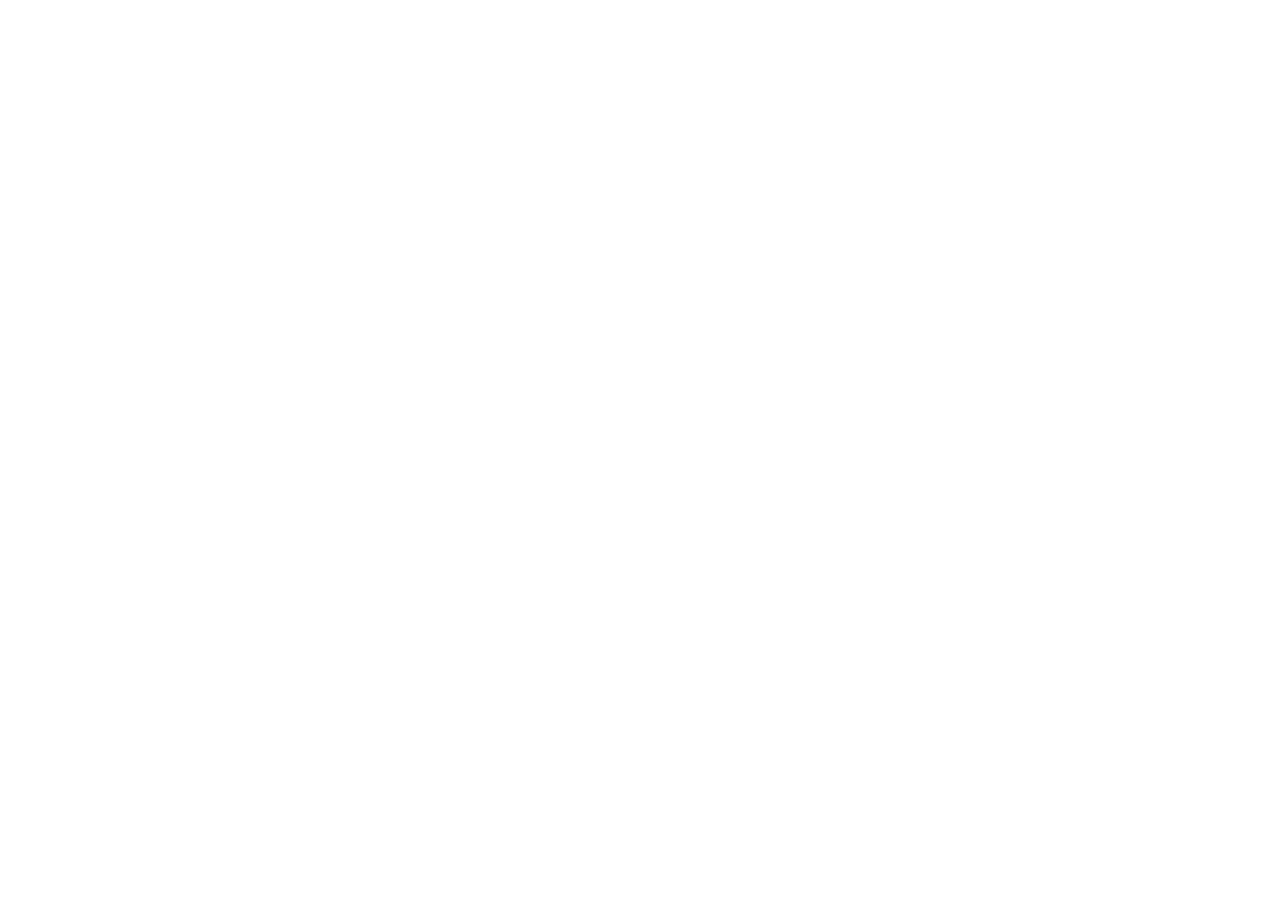
==== index.html @ 67f8bcd0 "Archivos iniciales requeridos" ====
<!DOCTYPE html>
<html lang="es">
<head>
    <meta charset="UTF-8">
    <meta http-equiv="X-UA-Compatible" content="IE=edge">
    <meta name="viewport" content="width=device-width, initial-scale=1.0">
    <title>Pokédex</title>
</head>
<body>
    
</body>
</html>
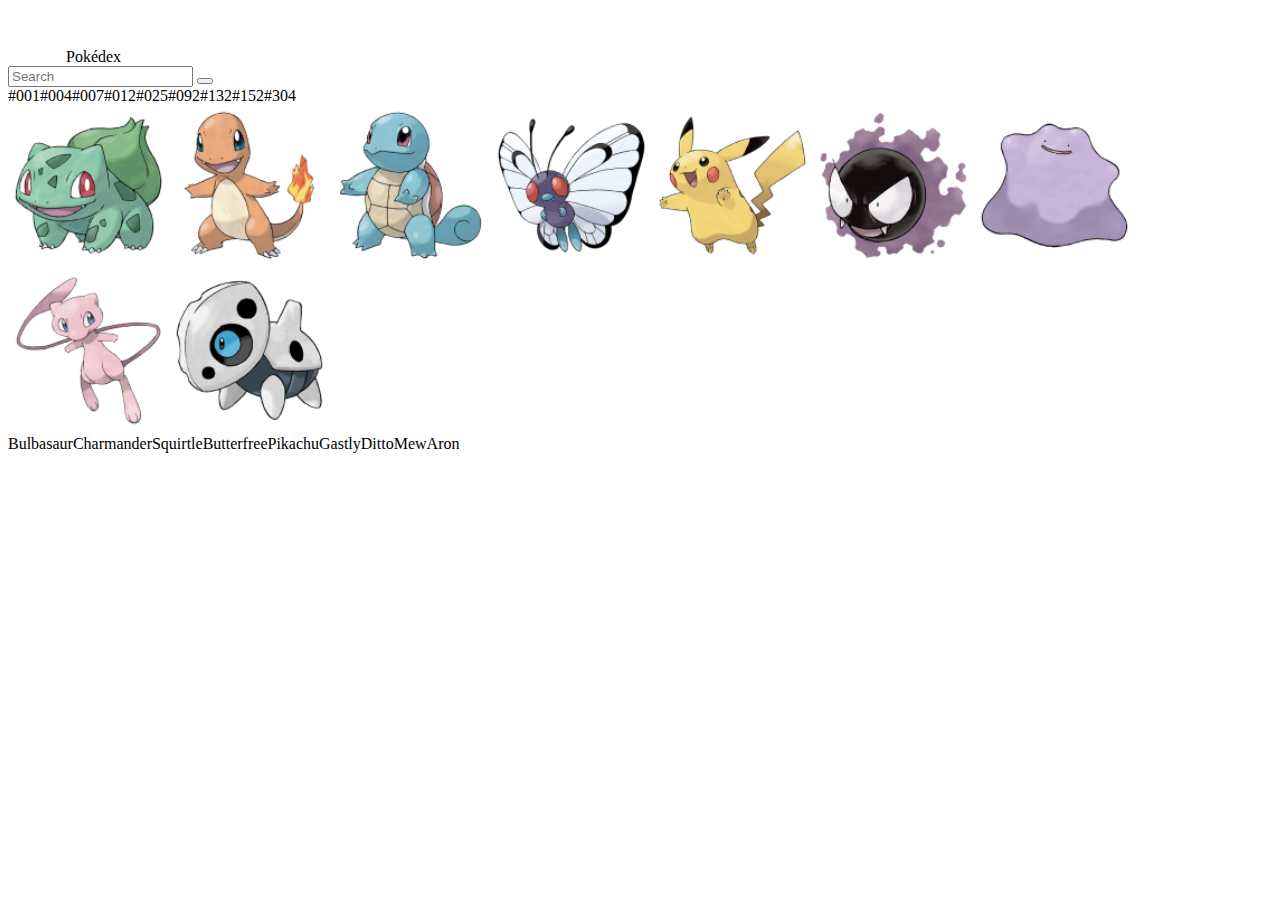
==== commit f8dc58ed: "Primer avance" ====
--- a/index.html
+++ b/index.html
@@ -5,8 +5,26 @@
     <meta http-equiv="X-UA-Compatible" content="IE=edge">
     <meta name="viewport" content="width=device-width, initial-scale=1.0">
     <title>Pokédex</title>
+    <link rel="stylesheet" href="style/style.css">
+    <script src="script/script.js"></script>
 </head>
 <body>
-    
+    <Header>
+        <div class="title" id="title">
+            <img src="img/header/Pokeball.png" alt="" srcset="">
+            <span>Pokédex</span>
+        </div>
+        <div class="filters" id="filters">
+            <input class="search" id="search" type="text" placeholder="Search">
+            <button class="sort" id="sort"></button>
+        </div>
+    </Header>
+    <main class="list" id="list">
+        <!--<article>
+            <section class="id"><span id="id"></span></section>
+            <section class="image"><img id="image" src="" alt="" srcset=""></section>
+            <section class="name"><span id="name"></span></section>
+        </article>-->
+    </main>
 </body>
 </html>--- a/style/style.css
+++ b/style/style.css
@@ -0,0 +1,298 @@
+@media screen and (max-width:360px) and (max-height:640px){
+    body{
+        background-color: #DC0A2D;
+    }
+    /*Frame 29*/
+    Header{
+        display: flex;
+        flex-direction: column;
+        align-items: flex-start;
+        padding: 12px 12px 24px;
+        gap: 8px;
+
+        width: 352px;
+        height: 108px;
+
+        border-radius: 0px;
+
+        flex: none;
+        order: 0;
+        align-self: stretch;
+        flex-grow: 0;
+        z-index: 2;
+    }
+    /*Frame 29 > Title*/
+    div.title{
+        display: flex;
+        flex-direction: row;
+        align-items: center;
+        padding: 0px;
+        gap: 16px;
+    
+        width: 328px;
+        height: 32px;
+    
+        flex: none;
+        order: 0;
+        align-self: stretch;
+        flex-grow: 0;
+    }
+
+    /*Frame 29 > Title > Pokeball(Image)*/
+    img{
+        width: 24px;
+        height: 24px;
+        
+        flex: none;
+        order: 0;
+        flex-grow: 0;
+    }
+
+    /*Frame 29 > Title > Pokeball(Title)*/
+    div.title>span{
+        width: 106px;
+        height: 32px;
+
+        font-family: 'Poppins';
+        font-style: normal;
+        font-weight: 700;
+        font-size: 24px;
+        line-height: 32px;
+        
+        display: flex;
+        align-items: center;
+        
+        color: #FFFFFF;
+        
+        flex: none;
+        order: 1;
+        flex-grow: 0;
+    }
+
+    /*Frame 29 > Filters*/
+
+    div.filters{
+        display: flex;
+        flex-direction: row;
+        align-items: center;
+        padding: 0px;
+        gap: 16px;
+
+        width: 328px;
+        height: 32px;
+
+        flex: none;
+        order: 1;
+        align-self: stretch;
+        flex-grow: 0;
+    }
+
+    /*Frame 29 > Filters > Search Bar*/
+
+    input#search.search{
+        display: flex;
+        flex-direction: row;
+        align-items: center;
+        padding: 8px 16px 8px 12px;
+        gap: 8px;
+
+        width: 280px;
+        height: 32px;
+
+        background: #FFFFFF;
+
+        box-shadow: inset 0px 1px 3px 1px rgba(0, 0, 0, 0.25);
+        border-radius: 16px;
+        box-sizing: border-box;
+
+        flex: none;
+        order: 0;
+        flex-grow: 1;
+    }
+
+    /*Frame 29 > Filters > Sort by*/
+
+    button.sort{
+        display: flex;
+        flex-direction: row;
+        align-items: flex-start;
+        padding: 8px;
+        gap: 8px;
+
+        width: 32px;
+        height: 32px;
+
+        background: #FFFFFF;
+
+        box-shadow: inset 0px 1px 3px 1px rgba(0, 0, 0, 0.25);
+        border-radius: 16px;
+
+        flex: none;
+        order: 1;
+        flex-grow: 0;
+    }
+
+    /*List*/
+
+    main.list{
+        display: grid;
+        align-items: flex-start;
+        padding: 24px 12px 0px;
+        gap: 8px;
+        grid-template-columns: repeat(auto-fit, minmax(100px, 1fr));
+
+        width: 352px;
+        height: 524px;
+
+        background: #FFFFFF;
+
+        box-shadow: inset 0px 1px 3px 1px rgba(0, 0, 0, 0.25);
+        border-radius: 8px;
+
+        flex: none;
+        order: 1;
+        align-self: stretch;
+        flex-grow: 1;
+        z-index: 1;
+
+        box-sizing: border-box;
+    }
+
+    /*List > ¿Row? > List Item*/
+
+    main.list>article{
+        display: flex;
+        flex-direction: column;
+        justify-content: space-between;
+        align-items: center;
+        padding: 0px;
+        isolation: isolate;
+
+        width: 104px;
+        height: 108px;
+
+        background: #FFFFFF;
+
+        box-shadow: 0px 1px 3px 1px rgba(0, 0, 0, 0.2);
+        border-radius: 8px;
+
+        flex: none;
+        order: 0;
+        flex-grow: 0;
+    }
+
+    /*List > ¿Row? > List Item > Number*/
+    section{
+        box-sizing: border-box;
+    }
+
+    main.list>article{
+        position: relative;
+    }
+
+    main.list>article>section.id{
+        display: flex;
+        flex-direction: row;
+        justify-content: flex-end;
+        align-items: flex-start;
+        padding: 4px 8px 0px;
+        gap: 8px;
+
+        width: 104px;
+        height: 16px;
+
+        flex: none;
+        order: 0;
+        align-self: stretch;
+        flex-grow: 0;
+        z-index: 0;
+    }
+    main.list>article>section.id>span{
+        width: 20px;
+        height: 12px;
+
+        font-family: 'Poppins';
+        font-style: normal;
+        font-weight: 400;
+        font-size: 8px;
+        line-height: 12px;
+
+        display: flex;
+        align-items: center;
+        text-align: right;
+
+        color: #666666;
+
+        flex: none;
+        order: 0;
+        flex-grow: 0;
+    }
+    
+    /*List > ¿Row? > List Item > Name*/
+
+    main.list>article>section.name{
+        position: absolute;
+        bottom: 0;
+        display: flex;
+        flex-direction: row;
+        align-items: flex-start;
+        padding: 24px 8px 4px;
+
+        width: 104px;
+        height: 44px;
+
+        background: #EFEFEF;
+        border-radius: 7px;
+
+        flex: none;
+        order: 1;
+        align-self: stretch;
+        flex-grow: 0;
+        z-index: 1;
+    }
+    main.list>article>section.name>span{
+        width: 88px;
+        height: 16px;
+
+        font-family: 'Poppins';
+        font-style: normal;
+        font-weight: 400;
+        font-size: 10px;
+        line-height: 16px;
+
+        display: flex;
+        align-items: center;
+        justify-content: center;
+        text-align: center;
+
+        color: #1D1D1D;
+
+        flex: none;
+        order: 0;
+        flex-grow: 1;
+    }
+
+    /*List > ¿Row? > List Item > Image*/
+
+    main.list>article>section.image{
+        position: absolute;
+        left: 16px;
+        top: 16px;
+        width: 72px;
+        height: 72px;
+
+        flex: none;
+        order: 2;
+        flex-grow: 0;
+        z-index: 2;
+    }
+    main.list>article>section.image>img{
+        position: absolute;
+        width: 100%;
+        height: auto;
+        left: 0%;
+        right: 0%;
+        top: 0%;
+        bottom: 0%;
+    }
+}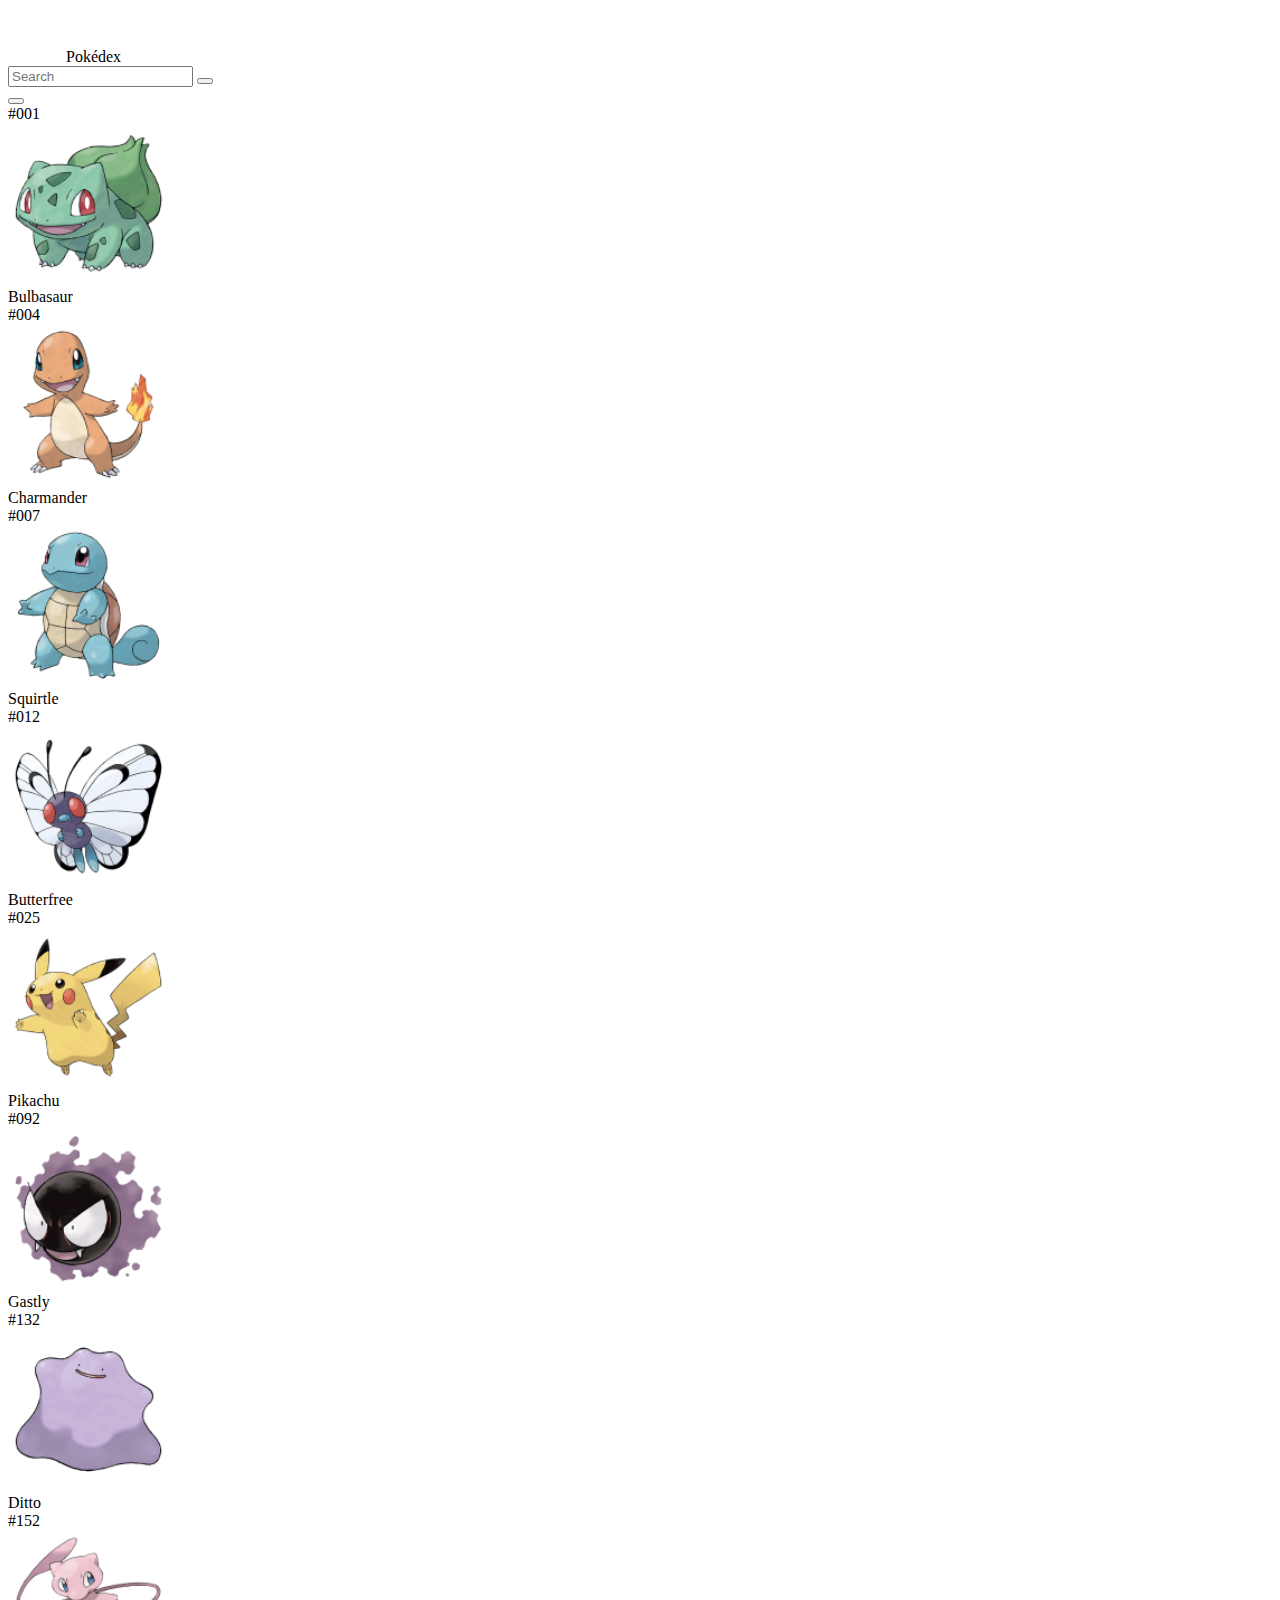
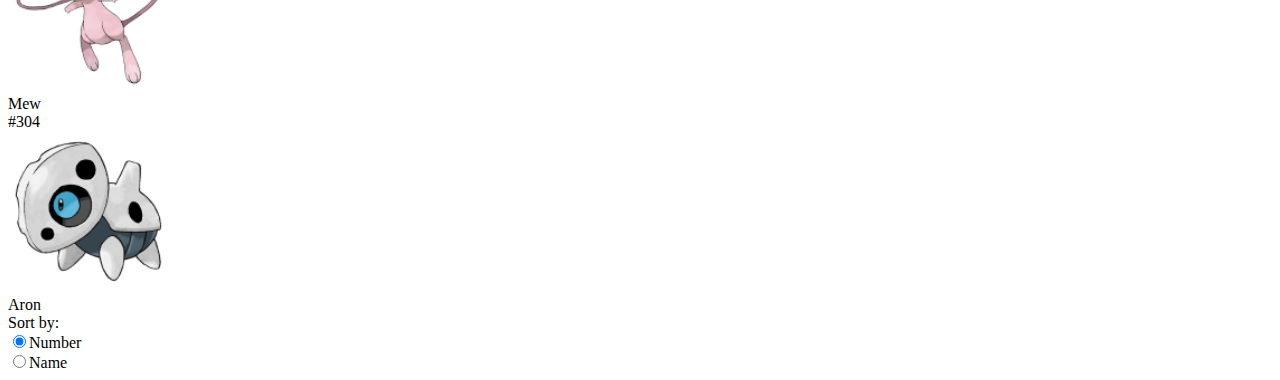
==== commit effc640e: "Página web finalizado" ====
--- a/index.html
+++ b/index.html
@@ -6,6 +6,8 @@
     <meta name="viewport" content="width=device-width, initial-scale=1.0">
     <title>Pokédex</title>
     <link rel="stylesheet" href="style/style.css">
+    <script src="script/dictionary.js"></script>
+    <script src="script/functions.js"></script>
     <script src="script/script.js"></script>
 </head>
 <body>
@@ -15,7 +17,10 @@
             <span>Pokédex</span>
         </div>
         <div class="filters" id="filters">
-            <input class="search" id="search" type="text" placeholder="Search">
+            <div class="input-icono" id="input-icono">
+                <input class="search" id="search" type="text" placeholder="Search">
+                <button id="cancel"></button>
+            </div>
             <button class="sort" id="sort"></button>
         </div>
     </Header>
@@ -26,5 +31,20 @@
             <section class="name"><span id="name"></span></section>
         </article>-->
     </main>
+    <div class="modal" id="modal">
+        <div class="content-modal" id="content-modal">
+            <div class="header-modal">
+                <span>Sort by:</span>
+            </div>
+            <div class="body-modal">
+                <div class="op_number">
+                    <input type="radio" name="" id="radio_number" checked><label id="label_number" for="radio_number">Number</label>
+                </div>
+                <div class="op_name">
+                    <input type="radio" name="" id="radio_name"><label id="label_name" for="radio_name">Name</label>
+                </div>
+            </div>
+        </div>
+    </div>
 </body>
 </html>--- a/style/style.css
+++ b/style/style.css
@@ -20,6 +20,7 @@
         align-self: stretch;
         flex-grow: 0;
         z-index: 2;
+        box-sizing: border-box;
     }
     /*Frame 29 > Title*/
     div.title{
@@ -88,26 +89,51 @@
     }
 
     /*Frame 29 > Filters > Search Bar*/
-
-    input#search.search{
-        display: flex;
-        flex-direction: row;
-        align-items: center;
-        padding: 8px 16px 8px 12px;
-        gap: 8px;
-
+    
+    .input-icono{
+        background-image: url('/img/icons/search.png')!important;
+        background-repeat: no-repeat!important;
+        background-position: 10px center!important;
+        background-size: 16px!important;
+        display: flex;
+        flex-direction: row;
+        align-items: center;
+        padding: 8px 16px 8px 32px;
+        gap: 8px;
         width: 280px;
         height: 32px;
-
-        background: #FFFFFF;
-
         box-shadow: inset 0px 1px 3px 1px rgba(0, 0, 0, 0.25);
         border-radius: 16px;
+        background: #FFFFFF;
+
         box-sizing: border-box;
 
         flex: none;
         order: 0;
         flex-grow: 1;
+        outline: none;
+    }
+
+    .input-icono>button{
+        display: none;
+        background-image: url('/img/icons/cancel.png');
+        background-color: transparent;
+        background-repeat: no-repeat;
+        background-position: right center;
+        background-size: 16px;
+        width: 17px;
+        height: 16px;
+        border: none;
+    }
+    
+    .input-icono input#search.search{
+        width: 100%;
+        height: 100%;
+        border: none;
+    }
+
+    .input-icono input#search.search:focus{
+        outline: none;
     }
 
     /*Frame 29 > Filters > Sort by*/
@@ -116,13 +142,17 @@
         display: flex;
         flex-direction: row;
         align-items: flex-start;
+
         padding: 8px;
         gap: 8px;
 
         width: 32px;
         height: 32px;
 
-        background: #FFFFFF;
+        background: no-repeat url('/img/icons/sort_number.png');
+        background-color: #FFFFFF;
+        background-size: 16px;
+        background-position: center;
 
         box-shadow: inset 0px 1px 3px 1px rgba(0, 0, 0, 0.25);
         border-radius: 16px;
@@ -130,6 +160,8 @@
         flex: none;
         order: 1;
         flex-grow: 0;
+        box-sizing: border-box;
+        border: none;
     }
 
     /*List*/
@@ -137,12 +169,11 @@
     main.list{
         display: grid;
         align-items: flex-start;
-        padding: 24px 12px 0px;
+        padding: 24px 10px 24px 10px;
         gap: 8px;
         grid-template-columns: repeat(auto-fit, minmax(100px, 1fr));
 
-        width: 352px;
-        height: 524px;
+        
 
         background: #FFFFFF;
 
@@ -295,4 +326,196 @@
         top: 0%;
         bottom: 0%;
     }
+
+    /*Sort card*/
+    div.modal{
+        display: none;
+        position: fixed;
+        z-index: 3;
+        top: 0;
+        left: 0;
+        width: 100%;
+        height: 100%;
+        overflow: auto;
+        background-color: rgba(0, 0, 0, 0.5);
+    }
+
+    div.modal>div.content-modal{
+        display: flex;
+        position: absolute;
+        box-sizing: border-box;
+        margin: 0!important;
+        top: 6em;
+        right: 14px;
+        flex-direction: column;
+        align-items: flex-start;
+        padding: 0px 4px 4px;
+        width: 113px;
+        height: 132px;
+
+        background: #DC0A2D;
+
+        box-shadow: 0px 3px 12px 3px rgba(0, 0, 0, 0.2);
+        border-radius: 12px;
+    }
+
+    /*Sort card > Frame 54*/
+
+    div.modal>div.content-modal>div.header-modal{
+        display: flex;
+        flex-direction: row;
+        align-items: flex-start;
+        padding: 16px 20px;
+
+        width: 105px;
+        height: 48px;
+
+        flex: none;
+        order: 0;
+        align-self: stretch;
+        flex-grow: 0;
+        box-sizing: border-box;
+    }
+
+    /*Sort card > Frame 54 > Sort by*/
+
+    div.modal>div.content-modal>div.header-modal>span{
+        width: 47px;
+        height: 16px;
+
+        font-family: 'Poppins';
+        font-style: normal;
+        font-weight: 700;
+        font-size: 12px;
+        line-height: 16px;
+
+        display: flex;
+        align-items: center;
+
+        color: #FFFFFF;
+
+        flex: none;
+        order: 0;
+        flex-grow: 0;
+    }
+
+    /*Sort card > Frame 55*/
+
+    div.modal>div.content-modal>div.body-modal{
+        display: flex;
+        flex-direction: column;
+        align-items: flex-start;
+        padding: 16px 20px;
+        gap: 16px;
+
+        width: 105px;
+        height: 80px;
+
+        background: #FFFFFF;
+
+        box-shadow: inset 0px 1px 3px 1px rgba(0, 0, 0, 0.25);
+        border-radius: 8px;
+
+        flex: none;
+        order: 1;
+        flex-grow: 0;
+        box-sizing: border-box;
+    }
+
+    /*Sort card > Frame 55 > Radio Button(1)*/
+
+    div.modal>div.content-modal>div.body-modal>div.op_number{
+        display: flex;
+        flex-direction: row;
+        align-items: center;
+        padding: 0px;
+        gap: 8px;
+
+        width: 65px;
+        height: 16px;
+
+        flex: none;
+        order: 0;
+        flex-grow: 0;
+    }
+
+    /*Sort card > Frame 55 > Radio Button(1) > Radio Button*/
+
+    div.modal>div.content-modal>div.body-modal>div.op_number>input#radio_number{
+        width: 16px;
+        height: 16px;
+
+        flex: none;
+        order: 0;
+        flex-grow: 0;
+        accent-color: #DC0A2D;
+    }
+
+    /*Sort card > Frame 55 > Radio Button(1) > Label*/
+
+    div.modal>div.content-modal>div.body-modal>div.op_number>label#label_number{
+        width: 41px;
+        height: 16px;
+
+        font-family: 'Poppins';
+        font-style: normal;
+        font-weight: 400;
+        font-size: 10px;
+        line-height: 16px;
+
+        color: #1D1D1D;
+
+        flex: none;
+        order: 1;
+        flex-grow: 0;
+    }
+
+    /*Sort card > Frame 55 > Radio Button(2)*/
+
+    div.modal>div.content-modal>div.body-modal>div.op_name{
+        display: flex;
+        flex-direction: row;
+        align-items: center;
+        padding: 0px;
+        gap: 8px;
+
+        width: 65px;
+        height: 16px;
+
+        flex: none;
+        order: 1;
+        align-self: stretch;
+        flex-grow: 0;
+    }
+
+    /*Sort card > Frame 55 > Radio Button(2) > Radio Button*/
+
+    div.modal>div.content-modal>div.body-modal>div.op_name>input#radio_name{
+        width: 16px;
+        height: 16px;
+
+        flex: none;
+        order: 0;
+        flex-grow: 0;
+        accent-color: #DC0A2D;
+    }
+
+    /*Sort card > Frame 55 > Radio Button(2) > Label*/
+
+    div.modal>div.content-modal>div.body-modal>div.op_name>label#label_name{
+        width: 31px;
+        height: 16px;
+
+        font-family: 'Poppins';
+        font-style: normal;
+        font-weight: 400;
+        font-size: 10px;
+        line-height: 16px;
+
+        color: #1D1D1D;
+
+        flex: none;
+        order: 1;
+        flex-grow: 0;
+    }
 }